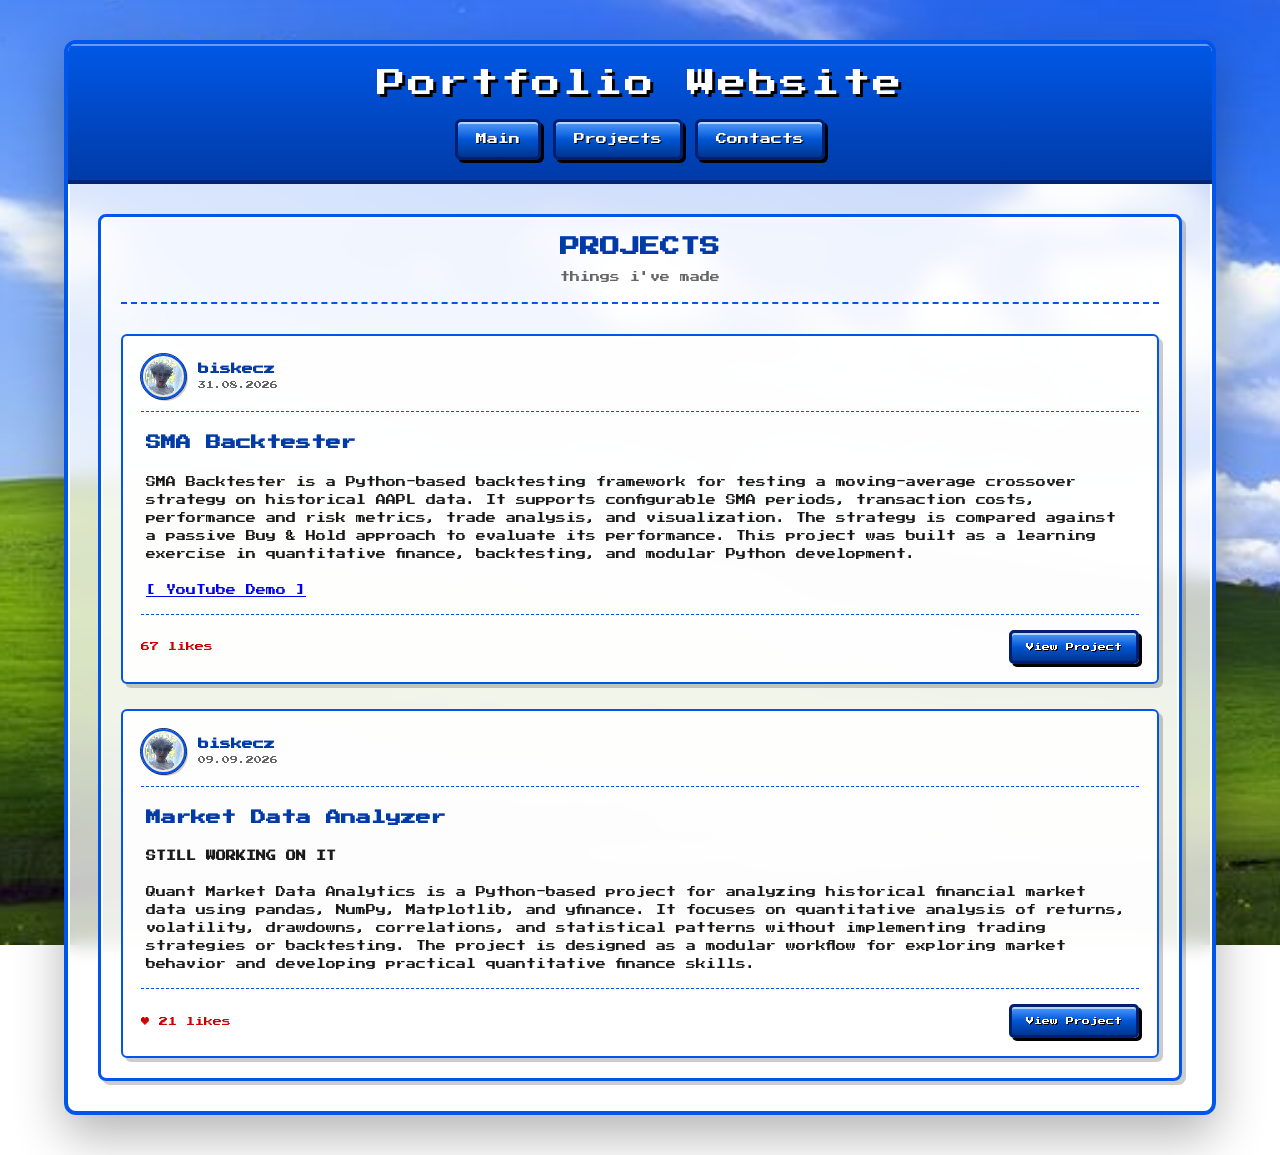
==== projekts.html @ d95f4fc4 "new page" ====
<!DOCTYPE html>
<html lang="en">
<head>
    <meta charset="UTF-8">
    <meta name="viewport" content="width=device-width, initial-scale=1.0">

    <title>Projects | biskecz</title>

    <link rel="stylesheet" href="CSS/style.css">

    <link rel="preconnect" href="https://fonts.googleapis.com">
    <link rel="preconnect" href="https://fonts.gstatic.com" crossorigin>

    <link
        href="https://fonts.googleapis.com/css2?family=Press+Start+2P&display=swap"
        rel="stylesheet"
    >
</head>

<body>

    <div class="main-container">

        <header class="nav-bar">

            <div class="web-name">
                Portfolio Website
            </div>

            <nav class="nav-f-btn">
                <a href="index.html">Main</a>
                <a href="./projekts.html">Projects</a>
                <a href="#">Contacts</a>
            </nav>

        </header>


        <main class="content-window">

            <div class="projects-header">
                <h2>PROJECTS</h2>
                <p>things i've made</p>
            </div>


            <div class="projects-feed">


                <!-- PROJECT 1 -->

                <article class="project-post">

                    <div class="project-post-header">

                        <div class="project-author">

                            <div class="avatar-coment">
                                <img src="images/me.jpg" alt="biskecz">
                            </div>

                            <div class="project-user-info">
                                <span class="project-author-name">
                                    biskecz
                                </span>

                                <span class="project-date">
                                    31.08.2026
                                </span>
                            </div>

                        </div>

                    </div>


                    <div class="project-content">

                        <h3>
                            SMA Backtester
                        </h3>

                        <p>
                            SMA Backtester is a Python-based backtesting framework for testing a moving-average crossover strategy on historical AAPL data. It supports configurable SMA periods, transaction costs, performance and risk metrics, trade analysis, and visualization. The strategy is compared against a passive Buy & Hold approach to evaluate its performance. This project was built as a learning exercise in quantitative finance, backtesting, and modular Python development. <br><br>

                            <a href="https://www.youtube.com/watch?v=2nBrLU2di_k">[ YouTube Demo ]</a>
                        </p>

                    </div>


                    <div class="project-footer">

                        <span class="project-likes">
                             67 likes
                        </span>

                        <a href="https://github.com/biskecz/Sma-backtester" class="project-button">
                            View Project
                        </a>

                    </div>

                </article>



                

                <article class="project-post">

                    <div class="project-post-header">

                        <div class="project-author">

                            <div class="avatar-coment">
                                <img src="images/me.jpg" alt="biskecz">
                            </div>

                            <div class="project-user-info">
                                <span class="project-author-name">
                                    biskecz
                                </span>

                                <span class="project-date">
                                    09.09.2026
                                </span>
                            </div>

                        </div>

                    </div>


                    <div class="project-content">

                        <h3>
                            Market Data Analyzer
                        </h3>

                        <p>
                            <strong>STILL WORKING ON IT</strong> <br><br>
                            Quant Market Data Analytics is a Python-based project for analyzing historical financial market data using pandas, NumPy, Matplotlib, and yfinance. It focuses on quantitative analysis of returns, volatility, drawdowns, correlations, and statistical patterns without implementing trading strategies or backtesting. The project is designed as a modular workflow for exploring market behavior and developing practical quantitative finance skills.
                        </p>

                    </div>


                    <div class="project-footer">

                        <span class="project-likes">
                            ♥ 21 likes
                        </span>

                        <a href="https://github.com/biskecz/quant-market-data-analytics" class="project-button">
                            View Project
                        </a>

                    </div>

                </article>



                


            </div>

        </main>

    </div>


</body>
</html>
---- CSS/style.css ----
* {
    box-sizing: border-box;
    margin: 0;
    padding: 0;
}

body {
    font-family: "Press Start 2P", cursive, sans-serif;
    min-height: 100vh;
    display: flex;
    justify-content: center;
    align-items: center;
    overflow-x: hidden;
    color: #1a1a1a;
}

body::before {
    content: "";
    position: fixed;
    top: -5%;
    left: -5%;
    width: 110%;
    height: 110%;
    z-index: -1;

    background-image: url("../images/backg.jpg");
    background-position: center;
    background-size: cover;
    background-repeat: no-repeat;

    animation: zoom 25s ease-in-out infinite alternate;
}

.main-container {
    width: min(1200px, 90%);
    min-height: 700px;
    margin: 40px auto;

    background: rgba(255, 255, 255, 0.75);
    backdrop-filter: blur(10px);
    -webkit-backdrop-filter: blur(10px);

    border: 4px solid #0055ea;
    border-radius: 12px;

    box-shadow:
        0 20px 50px rgba(0, 0, 0, 0.3),
        inset 0 0 0 2px #ffffff;

    overflow: hidden;
    display: flex;
    flex-direction: column;
}

.nav-bar {
    width: 100%;
    padding: 20px;

    background: linear-gradient(
        180deg,
        #0058e6 0%,
        #003ba8 100%
    );

    border-bottom: 4px solid #002673;

    display: flex;
    flex-direction: column;
    align-items: center;
    gap: 15px;

    box-shadow: inset 0 2px 0 rgba(255, 255, 255, 0.4);
}

.web-name {
    font-size: clamp(1rem, 2.5vw, 1.8rem);
    color: #ffffff;
    text-align: center;
    text-shadow: 3px 3px 0 #000000;
    letter-spacing: 2px;
    line-height: 1.4;
}

.nav-f-btn {
    display: flex;
    justify-content: center;
    align-items: center;
    flex-wrap: wrap;
    gap: 12px;
}

.nav-f-btn a {
    display: inline-block;
    padding: 12px 18px;
    color: #ffffff;
    text-decoration: none;
    font-size: 11px;
    line-height: 1;

    background: linear-gradient(
        180deg,
        #4f9cff 0%,
        #0055d4 50%,
        #00358f 100%
    );

    border: 3px solid #001f70;
    border-radius: 6px;

    box-shadow:
        inset 0 2px 0 rgba(255, 255, 255, 0.6),
        3px 3px 0 #000000;

    text-shadow: 1px 1px 0 #000000;
    transition: background 0.1s ease, transform 0.1s ease, box-shadow 0.1s ease;
    user-select: none;
}

.nav-f-btn a:hover {
    background: linear-gradient(
        180deg,
        #79b5ff 0%,
        #176ce8 50%,
        #0046b8 100%
    );

    transform: translateY(-2px);
    box-shadow:
        inset 0 2px 0 rgba(255, 255, 255, 0.8),
        3px 5px 0 #000000;
}

.nav-f-btn a:active {
    transform: translate(2px, 2px);
    box-shadow:
        inset 0 1px 0 rgba(0, 0, 0, 0.4),
        1px 1px 0 #000000;
}

.content-window {
    flex: 1;
    margin: 30px;
    padding: 20px;
    background: rgba(255, 255, 255, 0.65);
    border: 3px solid #0055ea;
    border-radius: 8px;

    box-shadow:
        inset 0 0 0 2px #ffffff,
        4px 4px 0 rgba(0, 0, 0, 0.2);
}

.content-buttons {
    display: flex;
    gap: 10px;
    margin-bottom: 25px;
}

.content-buttons button {
    padding: 12px 18px;
    font-family: "Press Start 2P", cursive;
    font-size: 10px;
    color: #ffffff;

    background: linear-gradient(
        180deg,
        #4f9cff 0%,
        #0055d4 50%,
        #00358f 100%
    );

    border: 3px solid #001f70;
    border-radius: 6px;

    box-shadow:
        inset 0 2px 0 rgba(255, 255, 255, 0.6),
        3px 3px 0 #000000;

    cursor: pointer;
    text-shadow: 1px 1px 0 #000000;
    transition: all 0.1s ease;
}

.content-buttons button:hover {
    background: linear-gradient(
        180deg,
        #79b5ff 0%,
        #176ce8 50%,
        #0046b8 100%
    );
}

.content-buttons button:active {
    transform: translate(2px, 2px);
    box-shadow:
        inset 0 1px 0 rgba(0, 0, 0, 0.4),
        1px 1px 0 #000000;
}

.content-buttons button.active-btn {
    background: linear-gradient(
        180deg,
        #2b6acb 0%,
        #003893 50%,
        #001c59 100%
    );
    box-shadow:
        inset 0 2px 4px rgba(0, 0, 0, 0.6),
        1px 1px 0 #000000;
    transform: translateY(1px);
}

.inner-page {
    display: none;
    width: 100%;
    min-height: 400px;
    padding: 30px;
    background: rgba(255, 255, 255, 0.7);
    border: 3px solid #0055ea;
    border-radius: 8px;

    box-shadow:
        inset 0 0 0 2px #ffffff,
        3px 3px 0 rgba(0, 0, 0, 0.2);
}

.inner-page.active {
    display: block;
}

.inner-page h2 {
    margin-bottom: 25px;
    font-size: 20px;
    color: #003ba8;
    text-shadow: 2px 2px 0 #ffffff;
}

.inner-page p {
    margin-bottom: 20px;
    font-size: 12px;
    line-height: 2;
}


.profile-header {
    display: flex;
    gap: 25px;
    align-items: flex-start;
    flex-wrap: wrap;
}

.avatar-container {
    width: 150px;
    height: 150px;
    position: relative;
    padding: 4px;
    flex-shrink: 0;

    background: #ece9d8;
    border: 2px solid #003ba0;
    border-radius: 100px;
    outline: 1px solid #001f70;

    box-shadow:
        inset 1px 1px 0 #888888,
        inset -1px -1px 0 #5e5e5e,
        4px 4px 0 rgba(0, 0, 0, 0.25);
}

.avatar-img {
    width: 100%;
    height: 100%;
    object-fit: cover;
    display: block;
    image-rendering: pixelated;
    border: 1px solid #808080;
    border-radius: 100px;
    transition: filter 0.2s ease;
}

.avatar-container:hover .avatar-img {
    filter: brightness(1.1) contrast(1.1);
}

.avatar-container::after {
    content: "";
    position: absolute;
    top: 4px;
    left: 4px;
    right: 4px;
    height: 40%;
    background: linear-gradient(
        180deg,
        rgba(255, 255, 255, 0.4) 0%,
        rgba(255, 255, 255, 0) 100%
    );
    pointer-events: none;
}

.profile-info {
    flex: 1;
    min-width: 200px;
}


.coment-container {
    background: rgba(255, 255, 255, 0.85);
    border: 2px solid #0055ea;
    border-radius: 6px;
    padding: 15px;
    margin-top: 15px;
    box-shadow: 
        inset 1px 1px 0 #ffffff,
        3px 3px 0 rgba(0, 0, 0, 0.15);
    display: flex;
    flex-direction: column;
    gap: 12px;
}

.coment-header {
    display: flex;
    align-items: center;
    gap: 12px;
    border-bottom: 1px dashed #0055ea;
    padding-bottom: 10px;
}

.coment-user-info {
    display: flex;
    flex-direction: column;
    gap: 4px;
}

.coment-author {
    font-size: 11px;
    color: #003ba8;
    font-weight: bold;
}

.coment-date {
    font-size: 8px;
    color: #666666;
}

/* Текст сообщения */
.coment-body p {
    font-size: 10px;
    line-height: 1.6;
    color: #1a1a1a;
    margin: 0;
}

/* Круглая пиксельная аватарка в комментарии */
.avatar-coment {
    width: 45px;
    height: 45px;
    position: relative;
    padding: 2px;
    flex-shrink: 0;
    border-radius: 50%;
    background: #ece9d8;
    border: 2px solid #0055ea;
    outline: 1px solid #001f70;
    box-shadow:
        inset 1px 1px 0 #ffffff,
        2px 2px 0 rgba(0, 0, 0, 0.2);
    overflow: hidden;
}

.avatar-coment img {
    width: 100%;
    height: 100%;
    object-fit: cover;
    display: block;
    border-radius: 50%;
    image-rendering: pixelated;
}

.avatar-coment::after {
    content: "";
    position: absolute;
    top: 2px;
    left: 2px;
    right: 2px;
    height: 40%;
    border-radius: 50% 50% 0 0;
    background: linear-gradient(
        180deg,
        rgba(255, 255, 255, 0.4) 0%,
        rgba(255, 255, 255, 0) 100%
    );
    pointer-events: none;
}
@keyframes zoom {
    0% {
        transform: scale(1);
    }
    100% {
        transform: scale(1.12);
    }
}


/* ============================= */
/* PROJECTS PAGE                  */
/* ============================= */

.projects-header {
    text-align: center;
    margin-bottom: 30px;
    padding-bottom: 20px;
    border-bottom: 2px dashed #0055ea;
}

.projects-header h2 {
    margin-bottom: 15px;
    font-size: 20px;
    color: #003ba8;
    text-shadow: 2px 2px 0 #ffffff;
}

.projects-header p {
    margin: 0;
    font-size: 10px;
    color: #666666;
}


/* PROJECT FEED */

.projects-feed {
    width: 100%;
    display: flex;
    flex-direction: column;
    gap: 25px;
}


/* PROJECT POST */

.project-post {
    background: rgba(255, 255, 255, 0.9);
    border: 2px solid #0055ea;
    border-radius: 6px;

    box-shadow:
        inset 1px 1px 0 #ffffff,
        4px 4px 0 rgba(0, 0, 0, 0.2);

    padding: 18px;

    transition:
        transform 0.1s ease,
        box-shadow 0.1s ease;
}

.project-post:hover {
    transform: translateY(-2px);

    box-shadow:
        inset 1px 1px 0 #ffffff,
        6px 6px 0 rgba(0, 0, 0, 0.2);
}


/* POST HEADER */

.project-post-header {
    display: flex;
    justify-content: space-between;
    align-items: center;

    padding-bottom: 12px;
    margin-bottom: 15px;

    border-bottom: 1px dashed #0055ea;
}

.project-author {
    display: flex;
    align-items: center;
    gap: 12px;
}

.project-user-info {
    display: flex;
    flex-direction: column;
    gap: 6px;
}

.project-author-name {
    font-size: 11px;
    color: #003ba8;
    font-weight: bold;
}

.project-date {
    font-size: 8px;
    color: #666666;
}


/* PROJECT CONTENT */

.project-content {
    padding: 5px 5px 15px;
}

.project-content h3 {
    margin-bottom: 18px;

    font-size: 15px;
    line-height: 1.5;

    color: #003ba8;

    text-shadow:
        1px 1px 0 #ffffff;
}

.project-content p {
    margin: 0;

    font-size: 10px;
    line-height: 1.8;

    color: #1a1a1a;
}


/* POST FOOTER */

.project-footer {
    display: flex;
    justify-content: space-between;
    align-items: center;

    padding-top: 15px;

    border-top: 1px dashed #0055ea;
}

.project-likes {
    font-size: 9px;
    color: #cc0000;

    text-shadow:
        1px 1px 0 #ffffff;
}


/* VIEW PROJECT BUTTON */

.project-button {
    display: inline-block;

    padding: 10px 14px;

    color: #ffffff;
    text-decoration: none;

    font-family: "Press Start 2P", cursive;
    font-size: 8px;

    background: linear-gradient(
        180deg,
        #4f9cff 0%,
        #0055d4 50%,
        #00358f 100%
    );

    border: 3px solid #001f70;
    border-radius: 5px;

    box-shadow:
        inset 0 2px 0 rgba(255, 255, 255, 0.6),
        3px 3px 0 #000000;

    text-shadow:
        1px 1px 0 #000000;

    transition:
        background 0.1s ease,
        transform 0.1s ease,
        box-shadow 0.1s ease;
}

.project-button:hover {
    background: linear-gradient(
        180deg,
        #79b5ff 0%,
        #176ce8 50%,
        #0046b8 100%
    );

    transform: translateY(-2px);

    box-shadow:
        inset 0 2px 0 rgba(255, 255, 255, 0.8),
        3px 5px 0 #000000;
}

.project-button:active {
    transform: translate(2px, 2px);

    box-shadow:
        inset 0 1px 0 rgba(0, 0, 0, 0.4),
        1px 1px 0 #000000;
}


@media (max-width: 600px) {

    body {
        display: block;
        min-height: 100vh;
    }

    body::before {
        width: 120%;
        height: 120%;
        left: -10%;
        top: -10%;
    }

    .main-container {
        width: calc(100% - 20px);
        min-height: auto;
        margin: 10px auto;
        border-width: 3px;
        border-radius: 8px;
    }

    /* NAVIGATION */

    .nav-bar {
        padding: 15px 10px;
        gap: 12px;
    }

    .web-name {
        font-size: 13px;
        line-height: 1.5;
        letter-spacing: 1px;
    }

    .nav-f-btn {
        width: 100%;
        gap: 8px;
    }

    .nav-f-btn a {
        flex: 1;
        min-width: 80px;
        padding: 11px 8px;
        font-size: 8px;
        text-align: center;
    }

    /* MAIN CONTENT */

    .content-window {
        margin: 12px;
        padding: 12px;
        border-width: 2px;
    }

    /* PROJECTS HEADER */

    .projects-header {
        margin-bottom: 20px;
        padding-bottom: 15px;
    }

    .projects-header h2 {
        font-size: 15px;
        line-height: 1.5;
    }

    .projects-header p {
        font-size: 8px;
        line-height: 1.6;
    }

    /* PROJECT FEED */

    .projects-feed {
        gap: 18px;
    }

    /* PROJECT CARD */

    .project-post {
        padding: 12px;
        border-width: 2px;
        box-shadow:
            inset 1px 1px 0 #ffffff,
            3px 3px 0 rgba(0, 0, 0, 0.2);
    }

    /* PROJECT HEADER */

    .project-post-header {
        padding-bottom: 10px;
        margin-bottom: 12px;
    }

    .project-author {
        gap: 9px;
    }

    .avatar-coment {
        width: 38px;
        height: 38px;
    }

    .project-user-info {
        gap: 4px;
    }

    .project-author-name {
        font-size: 9px;
    }

    .project-date {
        font-size: 7px;
    }

    /* PROJECT CONTENT */

    .project-content {
        padding: 3px 2px 12px;
    }

    .project-content h3 {
        margin-bottom: 12px;
        font-size: 12px;
        line-height: 1.5;
    }

    .project-content p {
        font-size: 8px;
        line-height: 1.9;
    }

    /* PROJECT FOOTER */

    .project-footer {
        gap: 10px;
        padding-top: 12px;
    }

    .project-likes {
        font-size: 7px;
    }

    .project-button {
        padding: 9px 10px;
        font-size: 7px;
        box-shadow:
            inset 0 2px 0 rgba(255, 255, 255, 0.6),
            2px 2px 0 #000000;
    }

    /* GENERAL TEXT */

    .inner-page {
        padding: 15px;
    }

    .inner-page h2 {
        font-size: 15px;
    }

    .inner-page p {
        font-size: 9px;
        line-height: 1.8;
    }

    /* PROFILE */

    .profile-header {
        gap: 15px;
    }

    .avatar-container {
        width: 110px;
        height: 110px;
    }

    .profile-info {
        min-width: 100%;
    }

}


/* SMALL PHONES */

@media (max-width: 380px) {

    .main-container {
        width: calc(100% - 12px);
        margin: 6px auto;
    }

    .content-window {
        margin: 8px;
        padding: 9px;
    }

    .nav-f-btn a {
        padding: 10px 5px;
        font-size: 7px;
    }

    .project-post {
        padding: 10px;
    }

    .project-content p {
        font-size: 7px;
        line-height: 2;
    }

    .project-content h3 {
        font-size: 10px;
    }

    .project-footer {
        align-items: flex-start;
        flex-direction: column;
    }

    .project-button {
        width: 100%;
        text-align: center;
    }

}
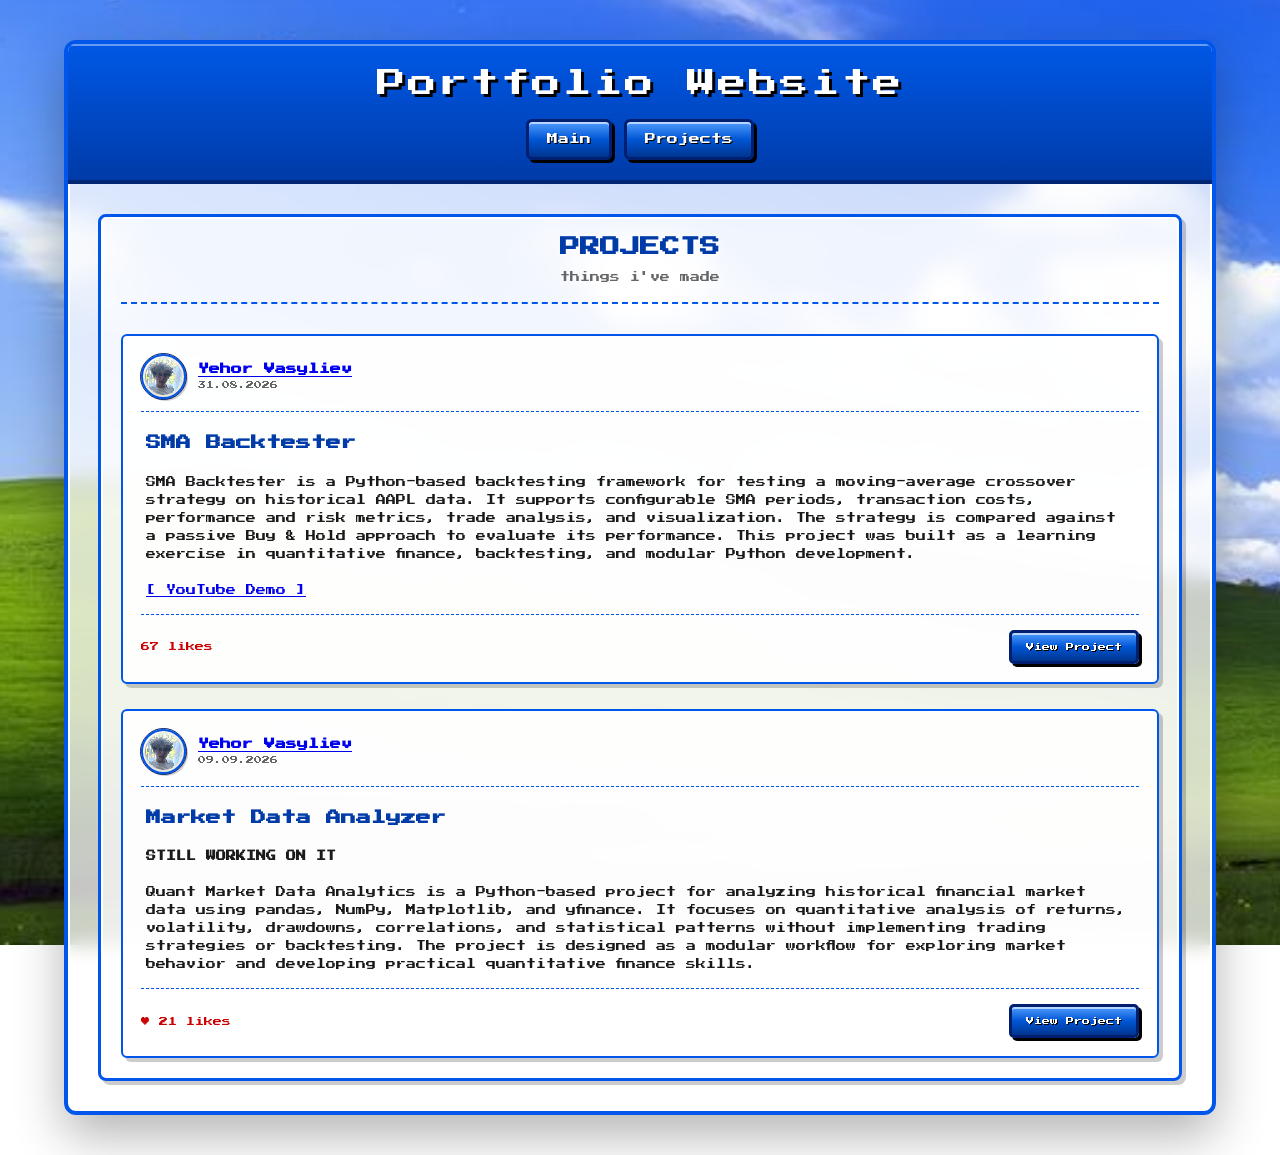
==== commit 81daeae3: "add btns" ====
--- a/projekts.html
+++ b/projekts.html
@@ -30,7 +30,6 @@
             <nav class="nav-f-btn">
                 <a href="index.html">Main</a>
                 <a href="./projekts.html">Projects</a>
-                <a href="#">Contacts</a>
             </nav>
 
         </header>
@@ -61,7 +60,7 @@
 
                             <div class="project-user-info">
                                 <span class="project-author-name">
-                                    biskecz
+                                    <a href="./index.html">Yehor Vasyliev</a>
                                 </span>
 
                                 <span class="project-date">
@@ -105,7 +104,7 @@
 
 
 
-                
+
 
                 <article class="project-post">
 
@@ -119,7 +118,7 @@
 
                             <div class="project-user-info">
                                 <span class="project-author-name">
-                                    biskecz
+                                    <a href="./index.html">Yehor Vasyliev</a>
                                 </span>
 
                                 <span class="project-date">
--- a/CSS/style.css
+++ b/CSS/style.css
@@ -838,3 +838,7 @@
     }
 
 }
+
+.media-link-btn{
+    font-size: 10px;
+}
